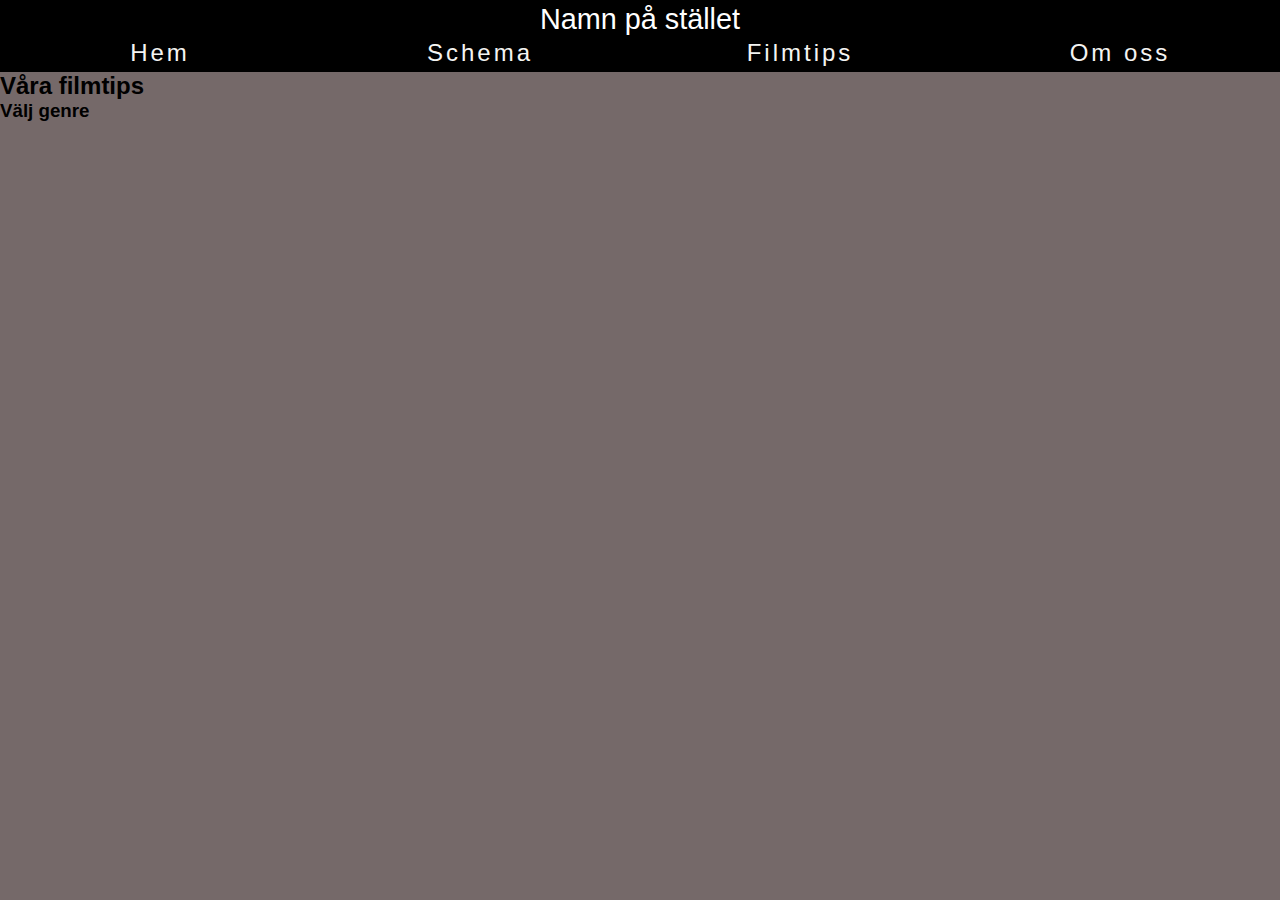
==== Filmtips.html @ 8db1b04e "schema" ====
<!DOCTYPE html>
<html lang="en">
<head>
    <meta charset="UTF-8">
    <meta http-equiv="X-UA-Compatible" content="IE=edge">
    <meta name="viewport" content="width=device-width, initial-scale=1.0">
    <title>Namn</title>
    <link rel="stylesheet" href="css/style.css">
</head>
<body>
        <nav class="nav">
            <div class="hamburger">
                <div id="line1"></div>
                <div id="line2"></div>
                <div id="line3"></div>
            </div>
            <h1>Namn på stället</h1>

            <ul class="nav-link">
                <li><a href="index.html">Hem</a></li>
                <li><a href="schema.html">Schema</a></li>
                <li><a href="Filmtips.html">Filmtips</a></li>
                <li><a href="#">Om oss</a></li>
            </ul>
        </nav>
        
        <h2 id="filmtipsH2">Våra filmtips</h2>
        <h3 id="filmtipsH3">Välj genre</h3>

    <script src="js/script.js"></script>
</body>
</html>
---- css/style.css ----
*{
    box-sizing: border-box;
    width:100%;
    margin: 0;
    padding: 0;

    font-family: 'Roboto', sans-serif;
}

@import url('https://fonts.googleapis.com/css2?family=Roboto&display=swap');

body{
    background-color: rgba(117, 105, 105, 1);
}
.nav{
    height: 8vh;
    background-color: black;
    display:flex;
    justify-content: flex-start;
    align-items: center;
}

.nav h1{
    color:white;
    position: relative;
}
.nav-active{
    position: fixed;
}
.hamburger{
    margin-right: 3.125rem;
    cursor: pointer;
    margin: 5vw;
    width:15vw;
}
.hamburger div{
    width: 25px;
    height: 3px;
    background-color: rgb(244, 244, 242);
    margin:5px;
    border-radius: 10%;
}

.nav-link{
    display:flex;
    flex-direction: column;
    justify-content: space-around;
    height: 92vh;
    background:black;
    position: absolute;
    top: -92vh;

    list-style: none;
    text-align:center;
}

.nav-link-active{
    transform:translateY(100vh);
    position: fixed;
}



.nav-link a{
    text-decoration: none;
    letter-spacing: 0.1875rem;
    color: rgb(244, 244, 242);
    font-size: 1.5rem;
}

#background_img{
    height: 35vh;
    background-image: url("/img/background.jpg");
    background-position: center;
}
#section1{
    height: 40vh;
    width: 94vw;   
    background-color: white;
    margin-top: 3vh;
    margin-left: 3vw;
    margin-right: 3vw;

    display: flex;
    align-items: center;
}
#article1{
    margin:10px;
}
#article1 p{
    margin-top:1vh;
}
#article1_img{
    height: 16vh;
    width:40vw;
    margin:4vw;
}


#section2{
    height: 40vh;
    width: 94vw;   
    background-color: white;
    margin-top: 3vh;
    margin-bottom: 3vh;
    margin-left: 3vw;
    margin-right: 3vw;
    
    display: flex;
    align-items: center;
}

#article2 p{
    margin-top:1vh;
}

#article2_img{
    height: 16vh;
    width:40vw;
    margin:4vw;
}

footer{
    bottom: 0;
    height: 6vh;
    background-color: rgb(65, 65, 65);
    display: flex;
    justify-content: center;
    align-items: center;
}
footer a{
    color:white;
    text-align: center;
}

#programText{
    font-size: 2.5rem;
    text-align: center;
    color:white;
    /*margin-top: 1vh;  fuckar nav vid click fixar sedan*/ 
}





#section1Schema{
    height: 20vh;
    width: 94vw;   
    background-image:url("/img/Schema_article1_img.png") ;
    background-size:cover;
    margin-top: 3vh;
    margin-left: 3vw;
    margin-right: 3vw;
    color:white;

    display: flex;
}

#Schemaarticle1{
    margin-top: 1vh;
    margin-left: 2vw;
    width:56vw;
}
#Schemaarticle1 p{
    font-size: 0.55rem;
    margin:0.2vh;
}
.blackBackground{
    height: 14vh;
    width: 60vw;
    background-color: RGBA(0, 0, 0, 0.5);

    margin-left: 8vw;
    margin-top: 3vh;
    
    display:flex;
    flex-direction: column;
}




#Schemaarticle2{
    margin-top: 1vh;
    margin-left: 2vw;
    width:56vw;
}

#Schemaarticle2 p{
    font-size: 0.55rem;
    margin:0.2vh;
}


#section2Schema{
    height: 20vh;
    width: 94vw;   
    background-image:url("/img/Schema_article2_img.png") ;
    background-size:cover;
    margin-top: 3vh;
    margin-left: 3vw;
    margin-right: 3vw;
    color:white;
    display: flex;
}

@media screen and (min-width: 800px){
    
    nav{
        height: 12vh;
        justify-content: center;
        align-content: flex-start;
    }

    nav h1{
        color:white;
        text-align: center;
        font-weight: normal;
        font-size: 1.8rem;

        top:-1.8vh;
    }
    .nav-link{
        flex-direction: row;
        height: 20px;
        top:4.3vh;
        left:0px;
        background-color: transparent;
    }

    .hamburger{
        display:none;
    }

    #article1_img{
        height: 30vh;
        width:40vw;
        margin:4vw;
    }


    #article2_img{
        height: 30vh;
        width:40vw;
        margin:4vw;
    }

    #section1Schema{
        width: 40vw;
        height: 35vh;
        display: inline-block;

        margin-top: 4vh;
        margin-left: 8vw;
        margin-right: 0vw;
    }
    #section2Schema{
        width:40vw;
        height: 35vh;
        display: inline-block;

        margin-top: 4vh;
        margin-left: 4vw;
        margin-right: 0vw;
    }

    .blackBackground{
        width: 35vw;
        height: 25vh;
        
        margin-left:2vw;
        margin-top: 5vh;
    }
    #Schemaarticle1{
        width:25vw;
    }
    #Schemaarticle1 p{
        font-size: 0.9rem;
    }

    #Schemaarticle2{
        width:25vw;
    }
    #Schemaarticle2 p{
        font-size: 0.9rem;
    }

}
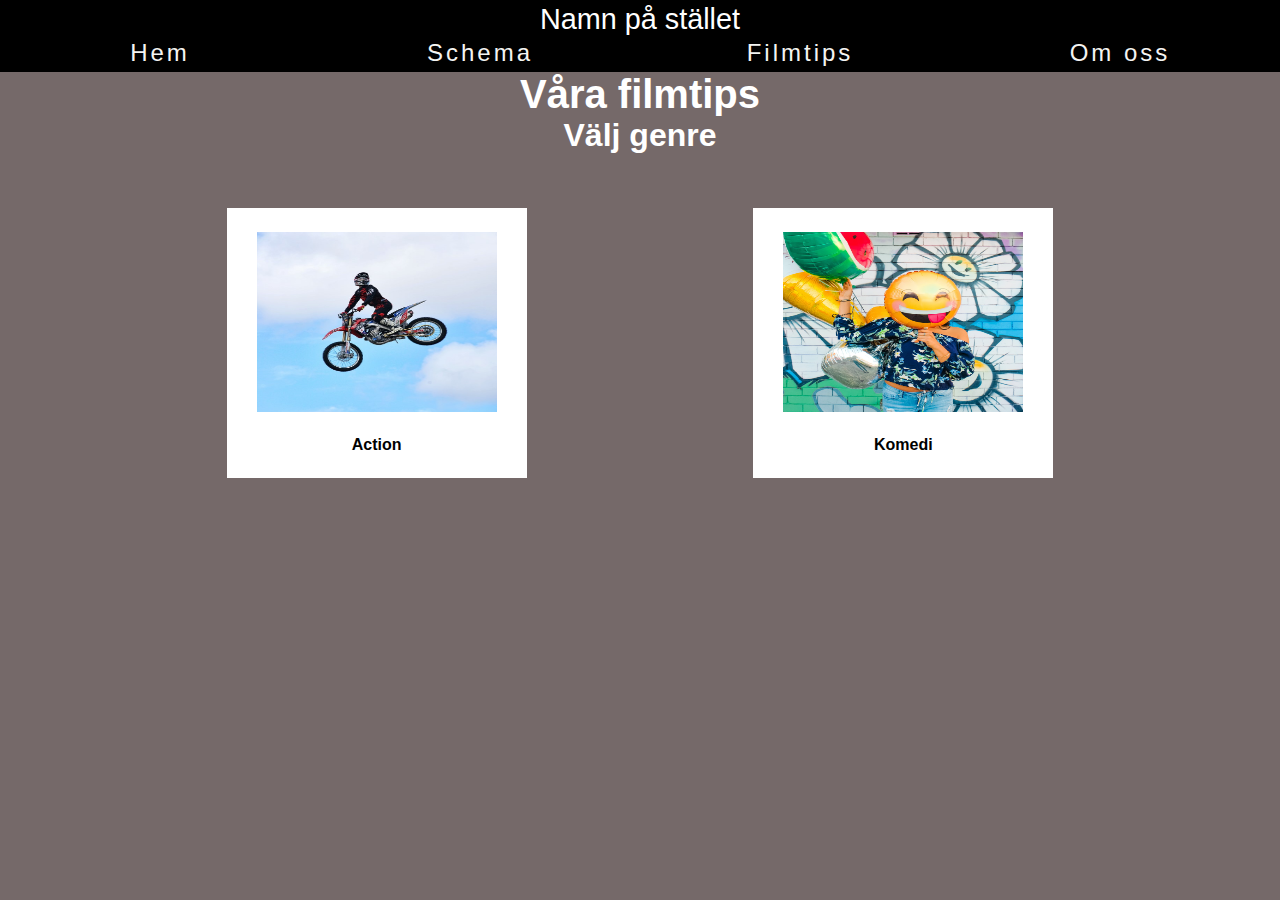
==== commit 2ba1b53e: "filmtips" ====
--- a/Filmtips.html
+++ b/Filmtips.html
@@ -26,7 +26,16 @@
         
         <h2 id="filmtipsH2">Våra filmtips</h2>
         <h3 id="filmtipsH3">Välj genre</h3>
-
+        <section id="genrer">
+        <div id="action">
+            <img src="/img/action_img.jfif" alt="vad som sker"id="action_img">
+            <h4>Action</h4>
+        </div>
+        <div id="komedi"">
+            <img src="/img/komedi_img.jfif" alt="vad som sker"id="komedi_img">
+            <h4>Komedi</h4>
+        </div>
+        </section>
     <script src="js/script.js"></script>
 </body>
 </html>--- a/css/style.css
+++ b/css/style.css
@@ -205,6 +205,66 @@
     display: flex;
 }
 
+#filmtipsH2{
+    text-align: center;
+    color:white;
+    font-size: 2.5rem;
+}
+#filmtipsH3{
+    text-align: center;
+    color:white;
+    font-size: 2rem;
+}
+
+#genrer{
+    display: flex;
+    flex-direction: column;
+    align-items: center;
+}
+
+#action{
+    background-color: white;
+    width: 300px;
+    height: 30vh;
+
+    margin-top: 6vh;
+
+    display: flex;
+    flex-direction: column;
+    align-items: center;
+    justify-content: space-evenly;
+}
+#action_img{
+    width: 240px;
+    height: 20vh;
+}
+
+#action h4{
+    text-align: center;
+}
+
+#komedi{
+    background-color: white;
+    width: 300px;
+    height: 30vh;
+
+    margin-top: 6vh;
+
+    display: flex;
+    flex-direction: column;
+    align-items: center;
+    justify-content: space-evenly;
+}
+
+#komedi_img{
+    width: 240px;
+    height: 20vh;
+}
+
+#komedi h4{
+    text-align: center;
+}
+
 @media screen and (min-width: 800px){
     
     nav{
@@ -286,4 +346,9 @@
         font-size: 0.9rem;
     }
 
-}
+    #genrer{
+        flex-direction: row;
+        justify-content: space-evenly;
+    }
+
+}
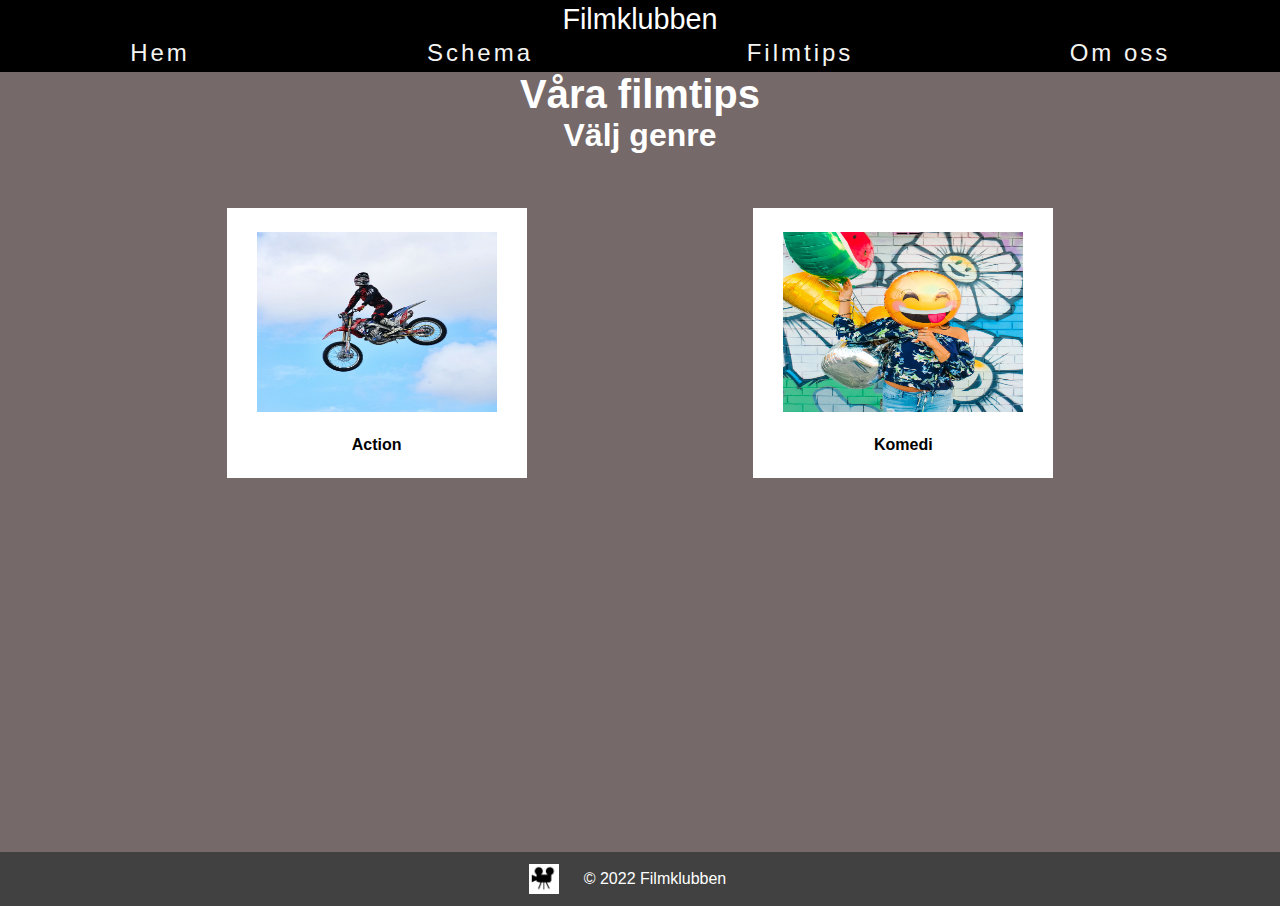
==== commit 0782a583: "fixat lite" ====
--- a/Filmtips.html
+++ b/Filmtips.html
@@ -14,13 +14,13 @@
                 <div id="line2"></div>
                 <div id="line3"></div>
             </div>
-            <h1>Namn på stället</h1>
+            <h1>Filmklubben</h1>
 
             <ul class="nav-link">
                 <li><a href="index.html">Hem</a></li>
                 <li><a href="schema.html">Schema</a></li>
                 <li><a href="Filmtips.html">Filmtips</a></li>
-                <li><a href="#">Om oss</a></li>
+                <li><a href="omoss.html">Om oss</a></li>
             </ul>
         </nav>
         
@@ -28,14 +28,19 @@
         <h3 id="filmtipsH3">Välj genre</h3>
         <section id="genrer">
         <div id="action">
-            <img src="/img/action_img.jfif" alt="vad som sker"id="action_img">
+            <img src="img/action_img.jfif" alt="Bild på någon somm hoppar med en motorcyckel" id="action_img">
             <h4>Action</h4>
         </div>
-        <div id="komedi"">
-            <img src="/img/komedi_img.jfif" alt="vad som sker"id="komedi_img">
+        <div id="komedi">
+            <img src="img/komedi_img.jfif" alt="Bild på någon som håller en ballong med en skratted emoji på framför ansiktet" id="komedi_img">
             <h4>Komedi</h4>
         </div>
         </section>
+
+        <footer>
+            <div id="icon"></div>
+            <a>© 2022 Filmklubben</a>
+        </footer>
     <script src="js/script.js"></script>
 </body>
 </html>--- a/css/style.css
+++ b/css/style.css
@@ -9,6 +9,13 @@
 
 @import url('https://fonts.googleapis.com/css2?family=Roboto&display=swap');
 
+
+#icon{
+    width: 30px;
+    height: 30px;
+    background-image: url("../img/kamera.png");
+    background-size: cover;
+}
 body{
     background-color: rgba(117, 105, 105, 1);
 }
@@ -16,7 +23,6 @@
     height: 8vh;
     background-color: black;
     display:flex;
-    justify-content: flex-start;
     align-items: center;
 }
 
@@ -70,8 +76,14 @@
 
 #background_img{
     height: 35vh;
-    background-image: url("/img/background.jpg");
+    background-image: url("../img/background.jpg");
     background-position: center;
+}
+#background_img2{
+    height: 35vh;
+    background-image: url("../img/background2.jpg");
+    background-position: center;
+    background-size:cover ;
 }
 #section1{
     height: 40vh;
@@ -121,16 +133,17 @@
 }
 
 footer{
-    bottom: 0;
     height: 6vh;
     background-color: rgb(65, 65, 65);
     display: flex;
     justify-content: center;
     align-items: center;
+
 }
 footer a{
     color:white;
     text-align: center;
+    width: 15vw;
 }
 
 #programText{
@@ -147,7 +160,7 @@
 #section1Schema{
     height: 20vh;
     width: 94vw;   
-    background-image:url("/img/Schema_article1_img.png") ;
+    background-image:url("../img/Schema_article1_img.png") ;
     background-size:cover;
     margin-top: 3vh;
     margin-left: 3vw;
@@ -196,11 +209,14 @@
 #section2Schema{
     height: 20vh;
     width: 94vw;   
-    background-image:url("/img/Schema_article2_img.png") ;
+    background-image:url("../img/Schema_article2_img.png") ;
     background-size:cover;
     margin-top: 3vh;
     margin-left: 3vw;
     margin-right: 3vw;
+    margin-bottom: 35.2vh;
+
+
     color:white;
     display: flex;
 }
@@ -220,6 +236,9 @@
     display: flex;
     flex-direction: column;
     align-items: center;
+    margin-bottom: 5vh;
+
+
 }
 
 #action{
@@ -263,6 +282,48 @@
 
 #komedi h4{
     text-align: center;
+}
+
+#omoss{
+    text-align: center;
+    color: white;
+    font-size: 2.2rem;
+    margin-top: 2vh;
+}
+
+#hitta{
+    text-align: center;
+    color: white;
+    font-size: 2.2rem;
+}
+
+#articleOmoss{
+    height: 20vh;
+    width: 90vw;   
+    background-color: white;
+    padding-top: 3vh;
+    padding-left: 6vw;
+    padding-right: 6vw;
+    margin-left: 3vw;
+    margin-right: 3vw;
+    margin-top: 2vh;
+    margin-bottom: 2vh;
+    
+}
+
+#articleOmoss p{
+    font-size: 0.9rem;
+
+}
+#karta{
+    margin-top: 2vh;
+    width: 70vw;
+    height: 70vh;
+
+    display: block;
+    margin-left: auto;
+    margin-right: auto;
+    margin-bottom: 10vh;
 }
 
 @media screen and (min-width: 800px){
@@ -323,6 +384,8 @@
         margin-top: 4vh;
         margin-left: 4vw;
         margin-right: 0vw;
+        margin-bottom: 42.3vh;
+
     }
 
     .blackBackground{
@@ -349,6 +412,23 @@
     #genrer{
         flex-direction: row;
         justify-content: space-evenly;
-    }
-
-}
+
+        margin-bottom: 41.6vh;
+    }
+
+    #articleOmoss{
+        width: 70vw;
+
+        margin-left: auto;
+        margin-right: auto;
+    }
+    #articleOmoss p{
+        font-size: 1rem;
+    
+    }
+
+    #karta{
+        width: 40vw;
+        height: 50vh;
+    }
+}
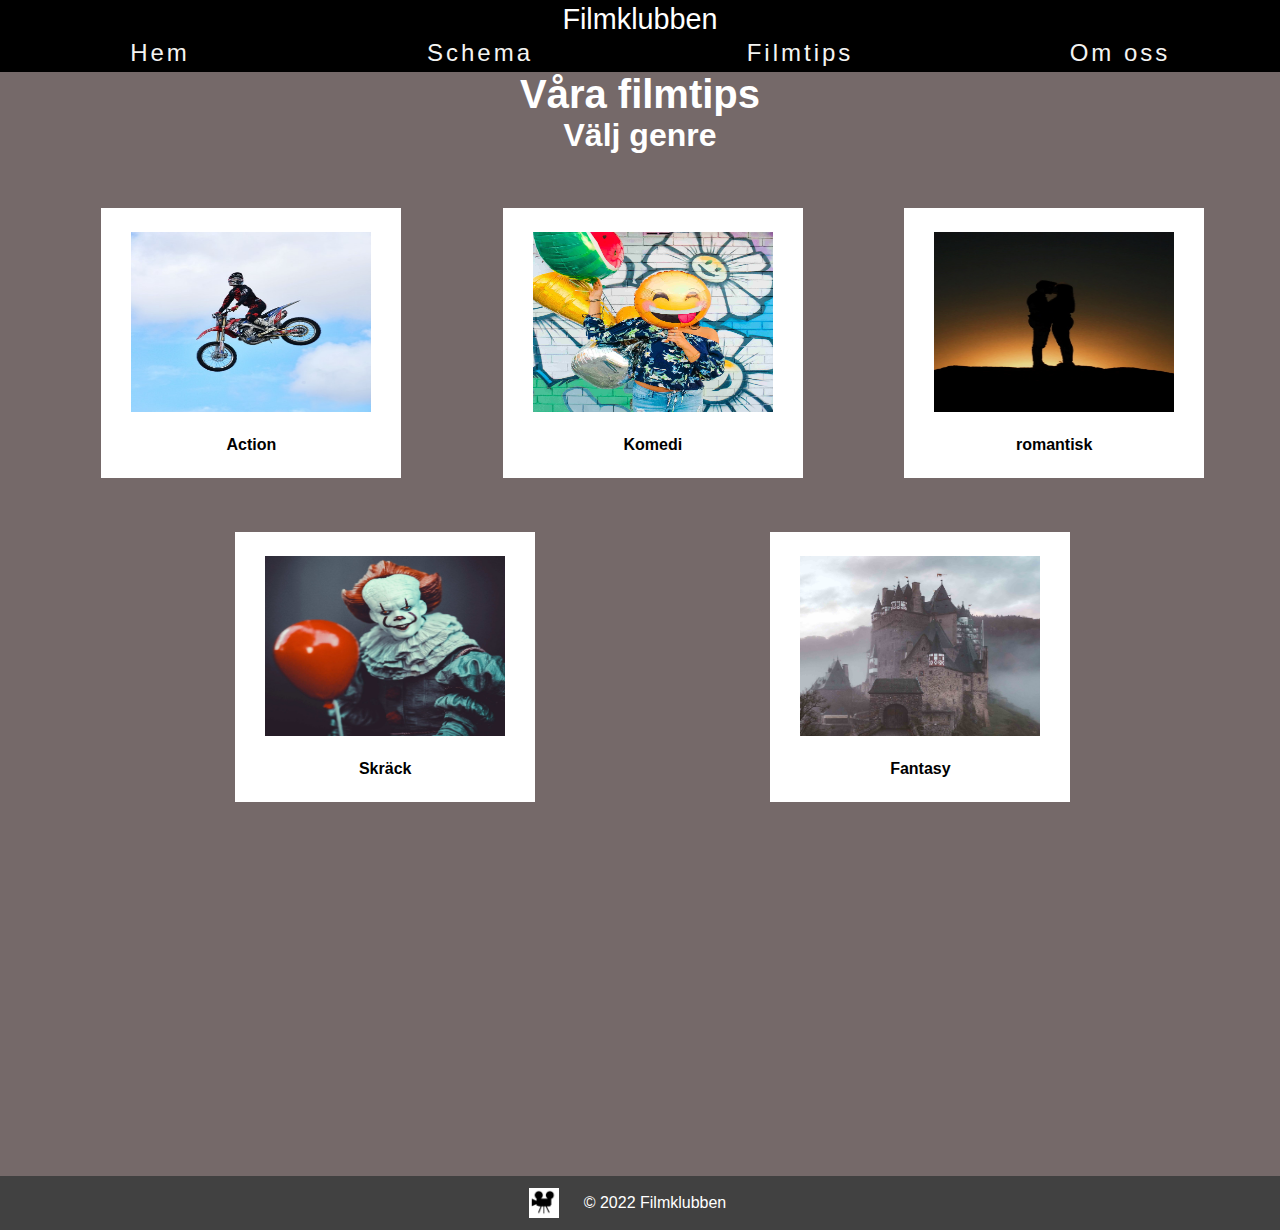
==== commit 1e6b35f2: "mer innehåll" ====
--- a/Filmtips.html
+++ b/Filmtips.html
@@ -23,7 +23,6 @@
                 <li><a href="omoss.html">Om oss</a></li>
             </ul>
         </nav>
-        
         <h2 id="filmtipsH2">Våra filmtips</h2>
         <h3 id="filmtipsH3">Välj genre</h3>
         <section id="genrer">
@@ -32,9 +31,22 @@
             <h4>Action</h4>
         </div>
         <div id="komedi">
-            <img src="img/komedi_img.jfif" alt="Bild på någon som håller en ballong med en skratted emoji på framför ansiktet" id="komedi_img">
+            <img src="img/komedi_img.jpg" alt="Bild på någon som håller en ballong med en skratted emoji på framför ansiktet" id="komedi_img">
             <h4>Komedi</h4>
         </div>
+        <div id="komedi">
+            <img src="img/romantik.jpg" alt="Bild på två silhuetter som kramas" id="komedi_img">
+            <h4>romantisk</h4>
+        </div>
+        <div id="komedi">
+            <img src="img/skrack.jpg" alt="Bild på en läskig clown" id="komedi_img">
+            <h4>Skräck</h4>
+        </div>
+        <div id="komedi">
+            <img src="img/fantasy.jpg" alt="Bild på en läskig clown" id="komedi_img">
+            <h4>Fantasy</h4>
+        </div>
+       
         </section>
 
         <footer>
--- a/css/style.css
+++ b/css/style.css
@@ -146,7 +146,7 @@
     width: 15vw;
 }
 
-#programText{
+#schemaText{
     font-size: 2.5rem;
     text-align: center;
     color:white;
@@ -160,7 +160,7 @@
 #section1Schema{
     height: 20vh;
     width: 94vw;   
-    background-image:url("../img/Schema_article1_img.png") ;
+    background-image:url("../img/schema_article1_img.jpg") ;
     background-size:cover;
     margin-top: 3vh;
     margin-left: 3vw;
@@ -209,12 +209,12 @@
 #section2Schema{
     height: 20vh;
     width: 94vw;   
-    background-image:url("../img/Schema_article2_img.png") ;
+    background-image:url("../img/schema_article2_img.jpg") ;
     background-size:cover;
     margin-top: 3vh;
     margin-left: 3vw;
     margin-right: 3vw;
-    margin-bottom: 35.2vh;
+    margin-bottom: 2vh;
 
 
     color:white;
@@ -247,6 +247,7 @@
     height: 30vh;
 
     margin-top: 6vh;
+    margin-left: 2vw;
 
     display: flex;
     flex-direction: column;
@@ -268,6 +269,7 @@
     height: 30vh;
 
     margin-top: 6vh;
+    margin-left: 2vw;
 
     display: flex;
     flex-direction: column;
@@ -289,6 +291,7 @@
     color: white;
     font-size: 2.2rem;
     margin-top: 2vh;
+    margin-bottom: 2vh;
 }
 
 #hitta{
@@ -326,6 +329,49 @@
     margin-bottom: 10vh;
 }
 
+#schemaInformation{
+    color:white;
+    width: 40vh;
+    height: 5vh;
+    margin-left: auto;
+    margin-right: auto;
+    text-align: center;
+}
+
+#schemaForslag{
+    color:white;
+    width: 40vh;
+    height: vh;
+    margin-left: auto;
+    margin-right: auto;
+    text-align: center;
+    margin-bottom: 2vh;
+}
+#forslag{
+    width: 50vw;
+    height: 15vh;
+    margin-left: auto;
+    margin-right: auto;
+    margin-bottom: 7vh;
+}
+input[type=submit] {
+    background-color:rgb(65, 65, 65);
+    border: none;
+    color: #fff;
+    padding: 15px 30px;
+    text-decoration: none;
+    margin: 4px 2px;
+    cursor: pointer;
+  }
+
+#gruppimg{
+    width:60vw;
+
+    display: block;
+    margin-left: auto;
+    margin-right: auto;
+    margin-bottom: 2vh;
+}
 @media screen and (min-width: 800px){
     
     nav{
@@ -384,7 +430,7 @@
         margin-top: 4vh;
         margin-left: 4vw;
         margin-right: 0vw;
-        margin-bottom: 42.3vh;
+        margin-bottom: 5vh;
 
     }
 
@@ -412,7 +458,7 @@
     #genrer{
         flex-direction: row;
         justify-content: space-evenly;
-
+        flex-wrap: wrap;
         margin-bottom: 41.6vh;
     }
 
